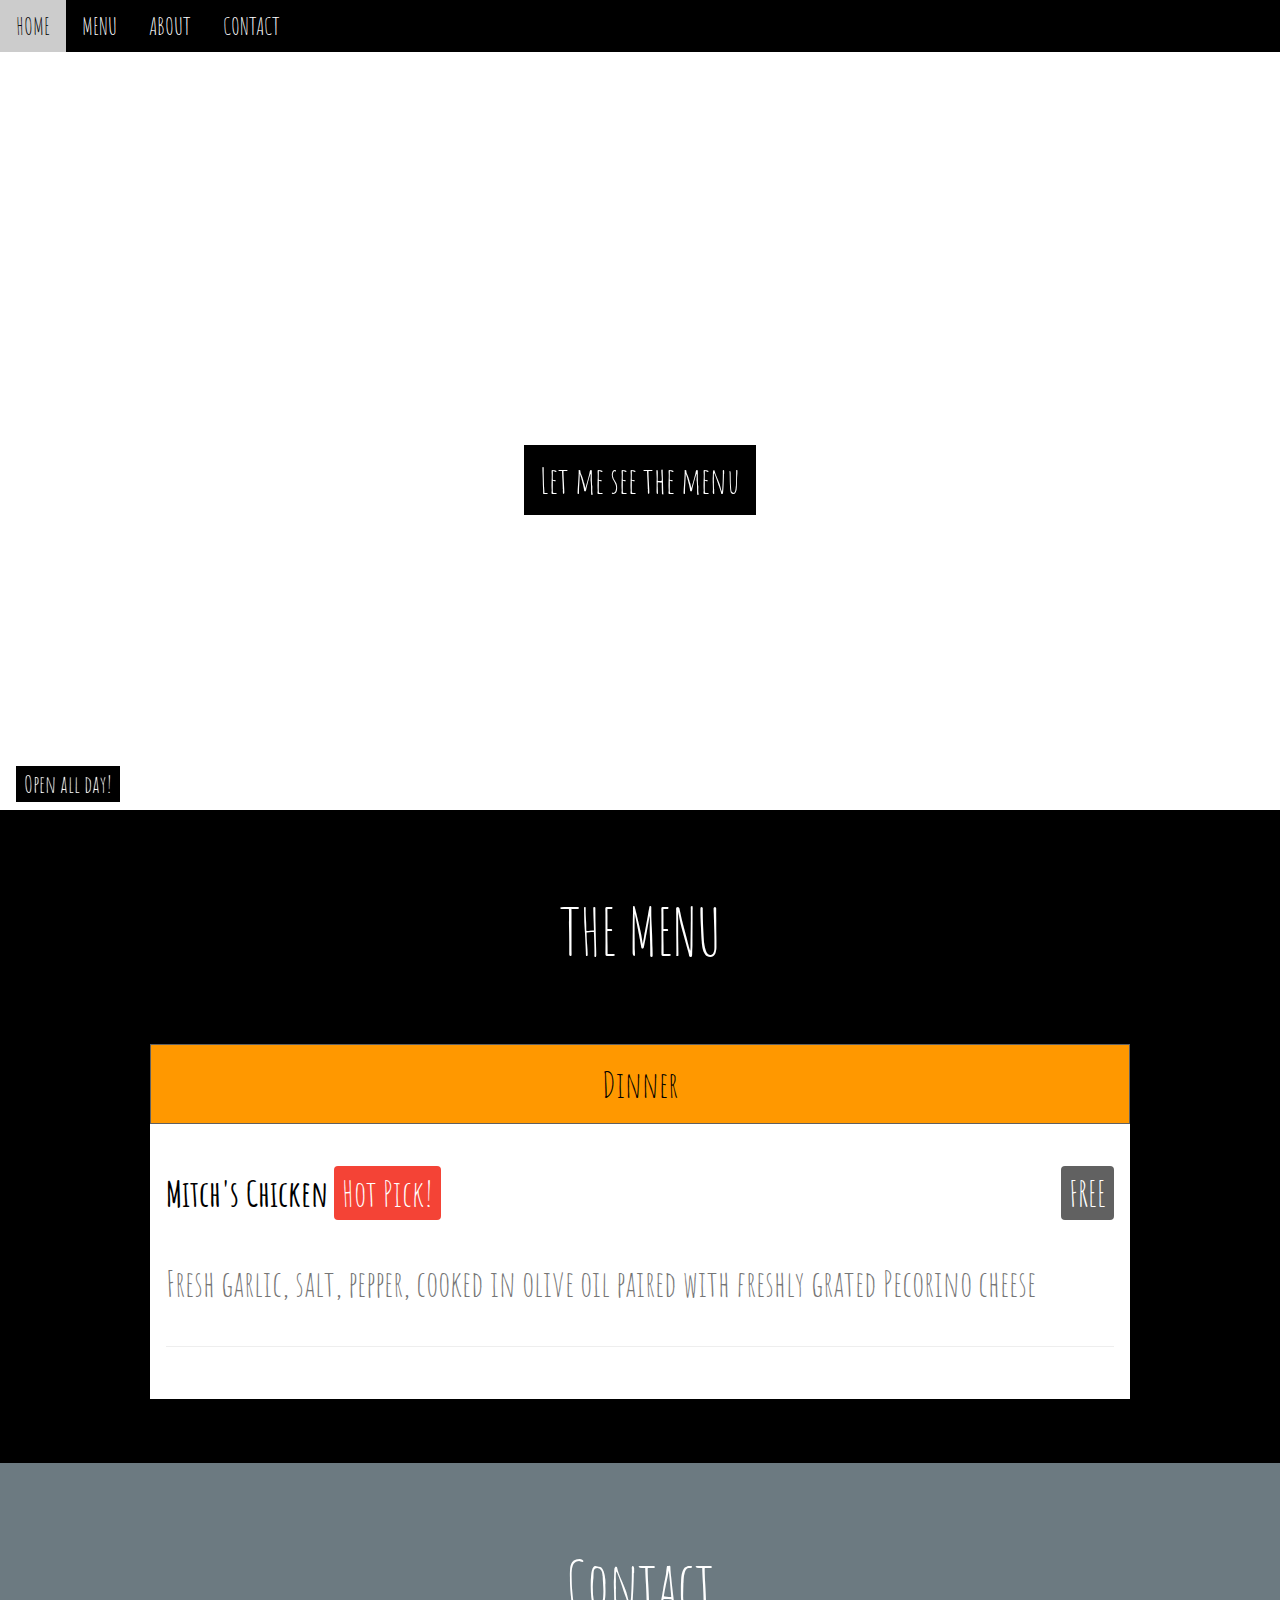
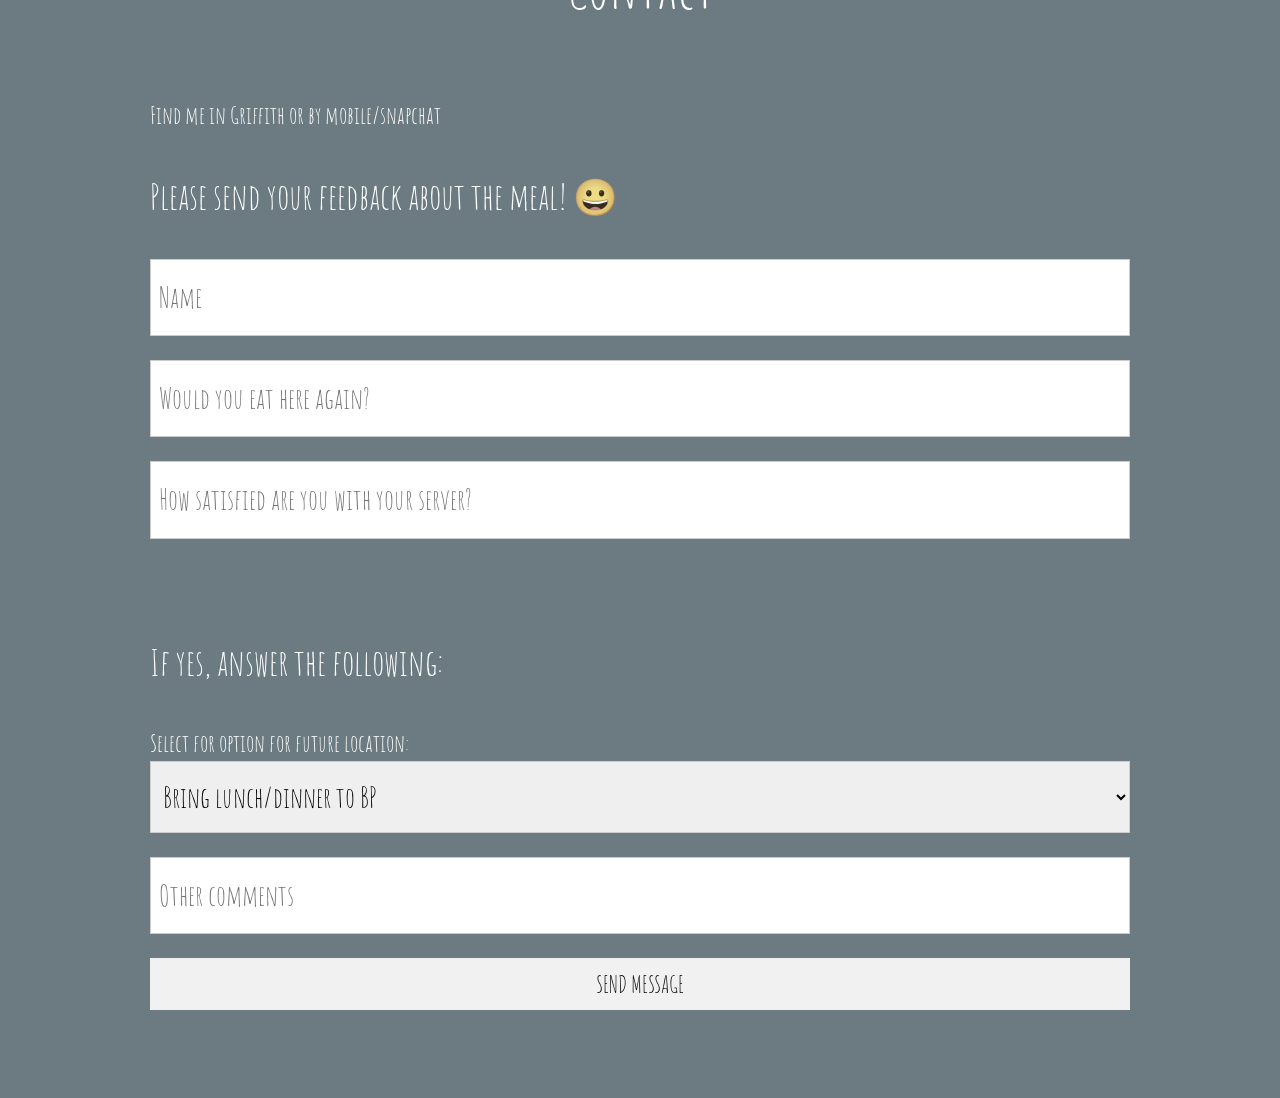
==== index.html @ f4c891a9 "Add files via upload" ====
<!DOCTYPE html>
<html>

<head>
    <title>Dinner</title>
    <meta charset="UTF-8">
    <meta name="viewport" content="width=device-width, height=device-height, initial-scale=1">
    <link rel="stylesheet" href="https://www.w3schools.com/w3css/4/w3.css">
    <link rel="stylesheet" href="https://fonts.googleapis.com/css?family=Carter+One">    
    <link rel="stylesheet" href="https://fonts.googleapis.com/css?family=Indie+Flower">
    <link rel="stylesheet" href="https://fonts.googleapis.com/css?family=Amatic+SC">
    <style>
        
        body ,
        html {
            height: 100%
        }

        select{
            /* width: 90px; */
            text-overflow: ellipsis;
}


        body,
        h1,
        h2,
        h3,
        h4,
        h5,
        h6 {
            
            font-family: "Amatic SC", sans-serif;
        }

        .menu {
            display: none
        }

        .bgimg {
            background-repeat: no-repeat;
            background-size: cover;
            background-image: url("images/chicken2.jpg");
            min-height: 90%;
        }

        input, select {
            font-size: larger;
        }
    </style>
</head>

<body>

    <!-- Navbar (sit on top) -->
    <div class="w3-top w3-hide-small">
        <div class="w3-bar w3-xlarge w3-black w3-opacity w3-hover-opacity-off" id="myNavbar">
            <a href="#" class="w3-bar-item w3-button">HOME</a>
            <a href="#menu" class="w3-bar-item w3-button">MENU</a>
            <a href="#about" class="w3-bar-item w3-button">ABOUT</a>
            <a href="#myMap" class="w3-bar-item w3-button">CONTACT</a>
        </div>
    </div>

    <!-- Header with image -->
    <header class="bgimg w3-display-container w3-grayscale-min" id="home">
        <div class="w3-display-bottomleft w3-padding">
            <span class="w3-tag w3-xlarge">Open all day!</span>
        </div>
        <div class="w3-display-middle w3-center">
            <span class="w3-text-white w3-hide-small" style="font-size:100px">Dinner</span>
            <span class="w3-text-white w3-hide-large w3-hide-medium" style="font-size:60px">Dinner</span>
            <p><a href="#menu" class="w3-button w3-xxlarge w3-black ">Let me see the menu</a></p>
        </div>
    </header>

    <!-- Menu Container -->
    <div class="w3-container w3-black w3-padding-64 w3-xxlarge" id="menu">
        <div class="w3-content">

            <h1 class="w3-center w3-jumbo" style="margin-bottom:64px">THE MENU</h1>
            <div class="w3-row w3-center w3-border w3-border-dark-grey" >
                <a href="javascript:void(0)" onclick="openMenu(event, 'Pizza');" id="myLink">
                    <div class="w3-col tablink w3-padding-large w3-hover-red" >Dinner</div>
                </a>
            </div>

            <div id="Pizza" class="w3-container menu w3-padding-32 w3-white">
                <h1><b>Mitch's Chicken</b> <span class="w3-tag w3-red w3-round">Hot Pick!</span> <span class="w3-right w3-tag w3-dark-grey w3-round">FREE</span></h1>
                <p class="w3-text-grey">Fresh garlic, salt, pepper, cooked in olive oil paired with freshly grated Pecorino cheese </p>
                <!-- <p class="w3-text-grey"> </p> -->
                <hr>

            </div>


        </div>
    </div>


    <!-- Contact -->
    <div class="w3-container w3-padding-64 w3-blue-grey w3-grayscale-min w3-xlarge">
        <div class="w3-content">
            <h1 class="w3-center w3-jumbo" style="margin-bottom:64px">Contact</h1>
            <p>Find me in Griffith or by mobile/snapchat </p>
            <!-- <p><span class="w3-tag">FYI!</span> I offer custom meal suggestions.</p> -->
            <p class="w3-xxlarge">Please send your feedback about the meal! 😀</p>
            <form action="https://formspree.io/f/mrgvjbnd"
            method="POST" >
                <p><input class="w3-input w3-padding-16 w3-border" type="text" placeholder="Name" required name="Name">
                </p>
                <p><input class="w3-input w3-padding-16 w3-border" type="text" placeholder="Would you eat here again?" required
                        name="Again"></p>
                <p><input class="w3-input w3-padding-16 w3-border" type="number" min="1" max="10" placeholder="How satisfied are you with your server?" required
                    name="server_satisfaction"></p>
                <br>

                <!-- <p><input class="w3-input w3-padding-16 w3-border" type="datetime-local" placeholder="Date and time" required name="date" value="2020-11-16T20:00"></p> -->
                <p class="w3-xxlarge">If yes, answer the following:</p>
                <p>
                    <label for="">Select for option for future location: </label> <select name="future_date" placeholder="Future Location" class="w3-input w3-padding-16 w3-border">
                        <option value="bp" >Bring lunch/dinner to BP</option>
                        <option value="fire">Bring lunch/dinner to Fire Dept.</option>
                        <option value="picnic">Picnic in the park (dogs invited!)</option>
                        <option value="other_location">Other</option>
                        <option disabled style="font-style:italic">&nbsp;</option> 
                    </select>
                </p>


                <p> 
                    <input class="w3-input w3-padding-16 w3-border" type="text"
                        placeholder="Other comments" required name="Message">
                </p>

                <p>
                    <button class="w3-button w3-light-grey w3-block" type="submit">SEND MESSAGE</button>
                </p>
            </form>
        </div>
    </div>

    <!-- Footer -->
    <!-- <footer class="w3-center w3-black w3-padding-48 w3-xxlarge">
        <p>Powered by <a href="https://www.w3schools.com/w3css/default.asp" title="W3.CSS" target="_blank"
                class="w3-hover-text-green">w3.css</a></p>
    </footer> -->

    <script>
        // Tabbed Menu
        function openMenu(evt, menuName) {
            var i, x, tablinks;
            x = document.getElementsByClassName("menu");
            for (i = 0; i < x.length; i++) {
                x[i].style.display = "none";
            }
            tablinks = document.getElementsByClassName("tablink");
            for (i = 0; i < x.length; i++) {
                tablinks[i].className = tablinks[i].className.replace(" w3-red", "");
            }
            document.getElementById(menuName).style.display = "block";
            evt.currentTarget.firstElementChild.className += " w3-orange";
        }
        document.getElementById("myLink").click();
    </script>

</body>

</html>
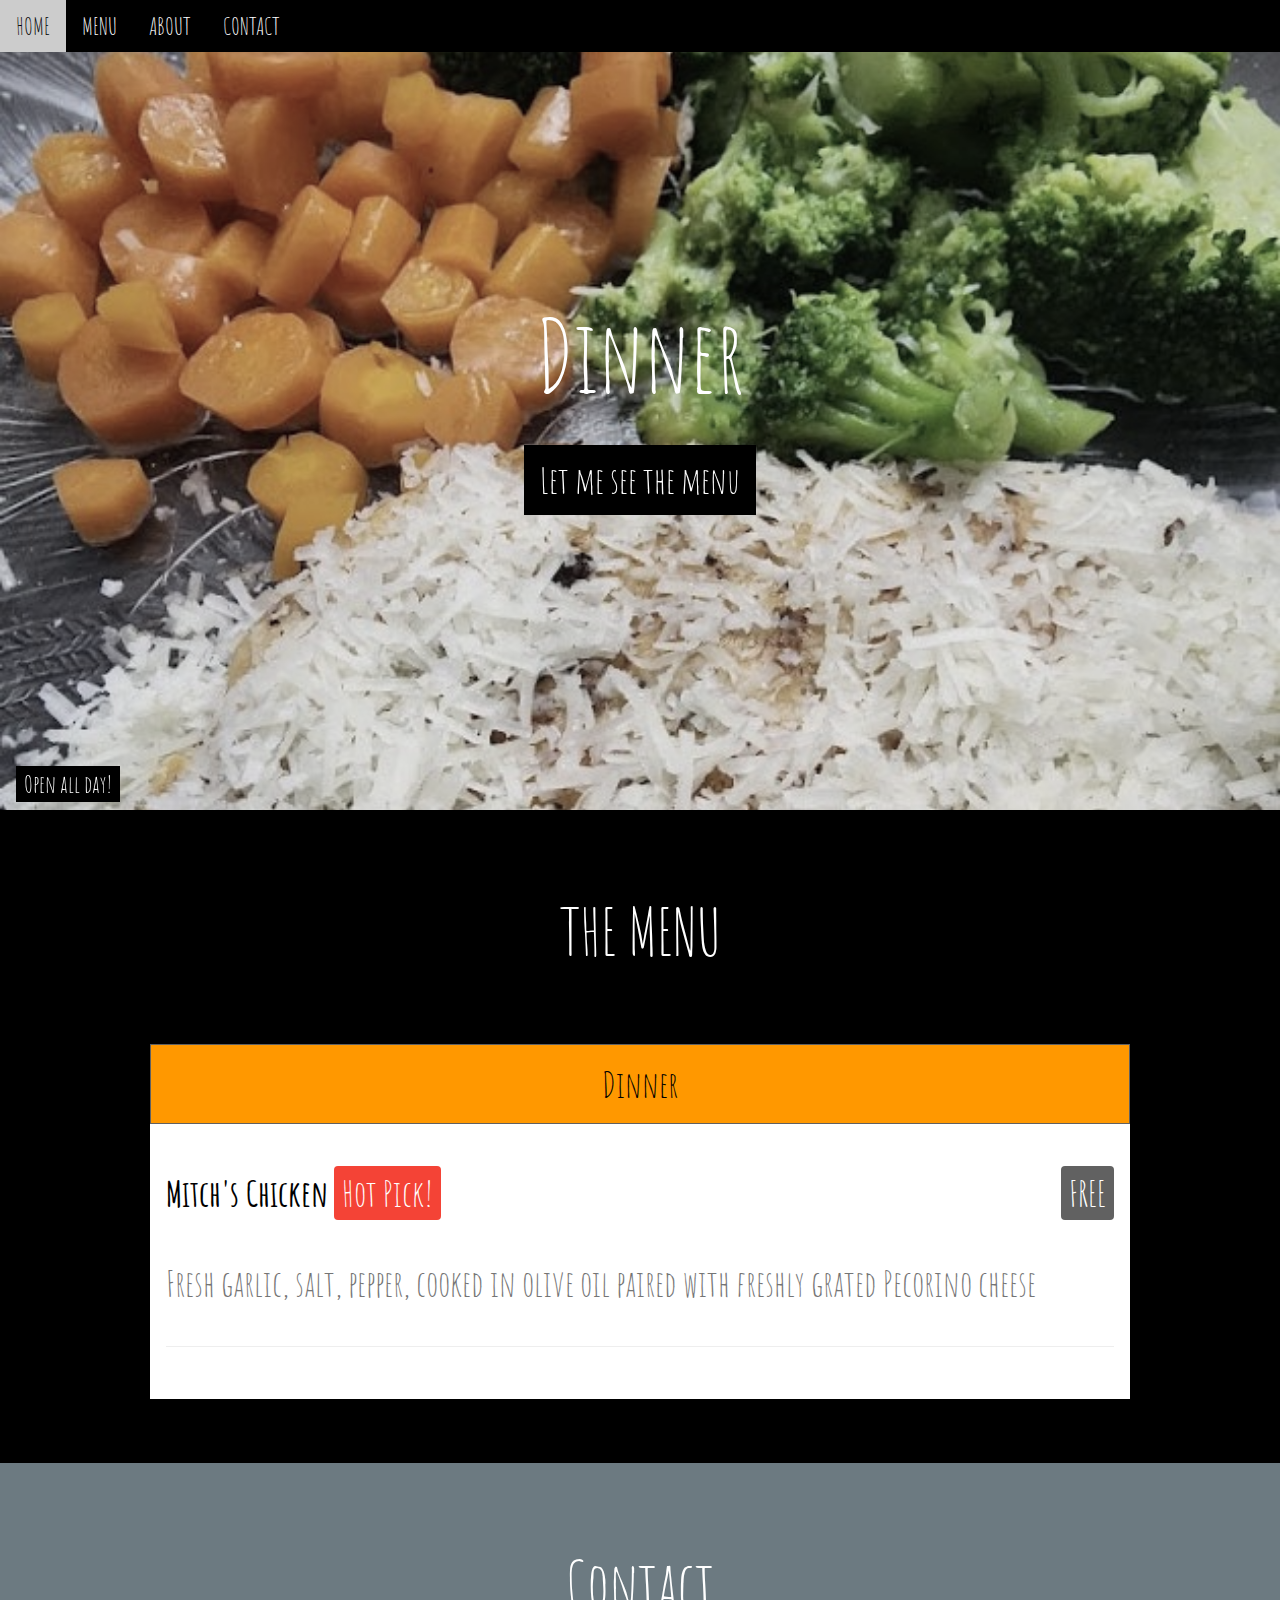
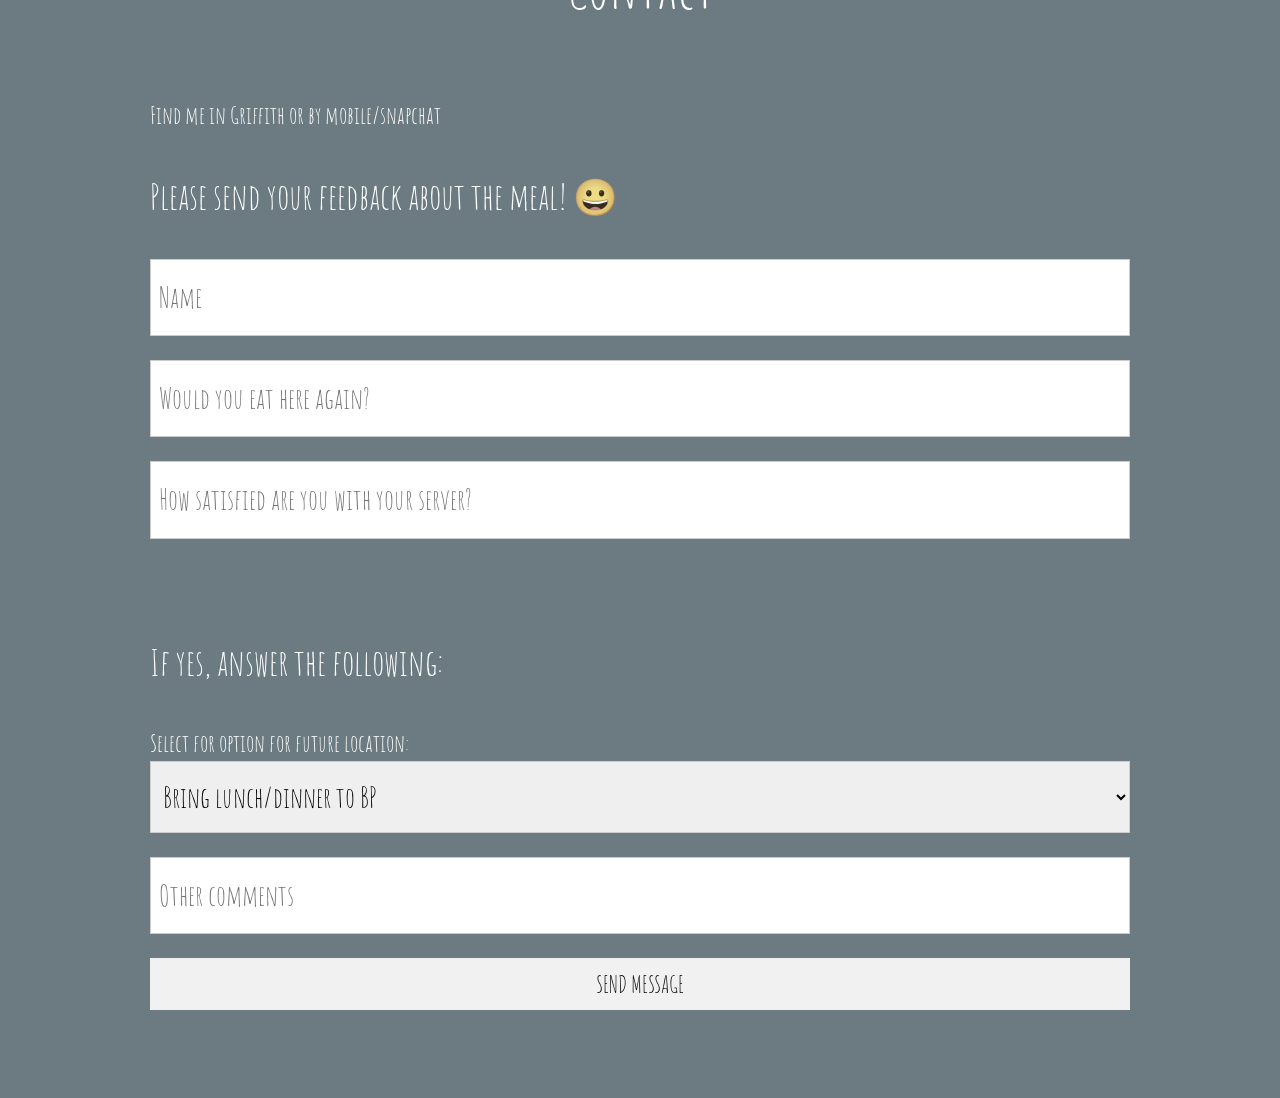
==== commit d9c63e4b: "Update index.html" ====
--- a/index.html
+++ b/index.html
@@ -7,7 +7,7 @@
     <meta name="viewport" content="width=device-width, height=device-height, initial-scale=1">
     <link rel="stylesheet" href="https://www.w3schools.com/w3css/4/w3.css">
     <link rel="stylesheet" href="https://fonts.googleapis.com/css?family=Carter+One">    
-    <link rel="stylesheet" href="https://fonts.googleapis.com/css?family=Indie+Flower">
+    
     <link rel="stylesheet" href="https://fonts.googleapis.com/css?family=Amatic+SC">
     <style>
         
@@ -166,4 +166,4 @@
 
 </body>
 
-</html>+</html>
